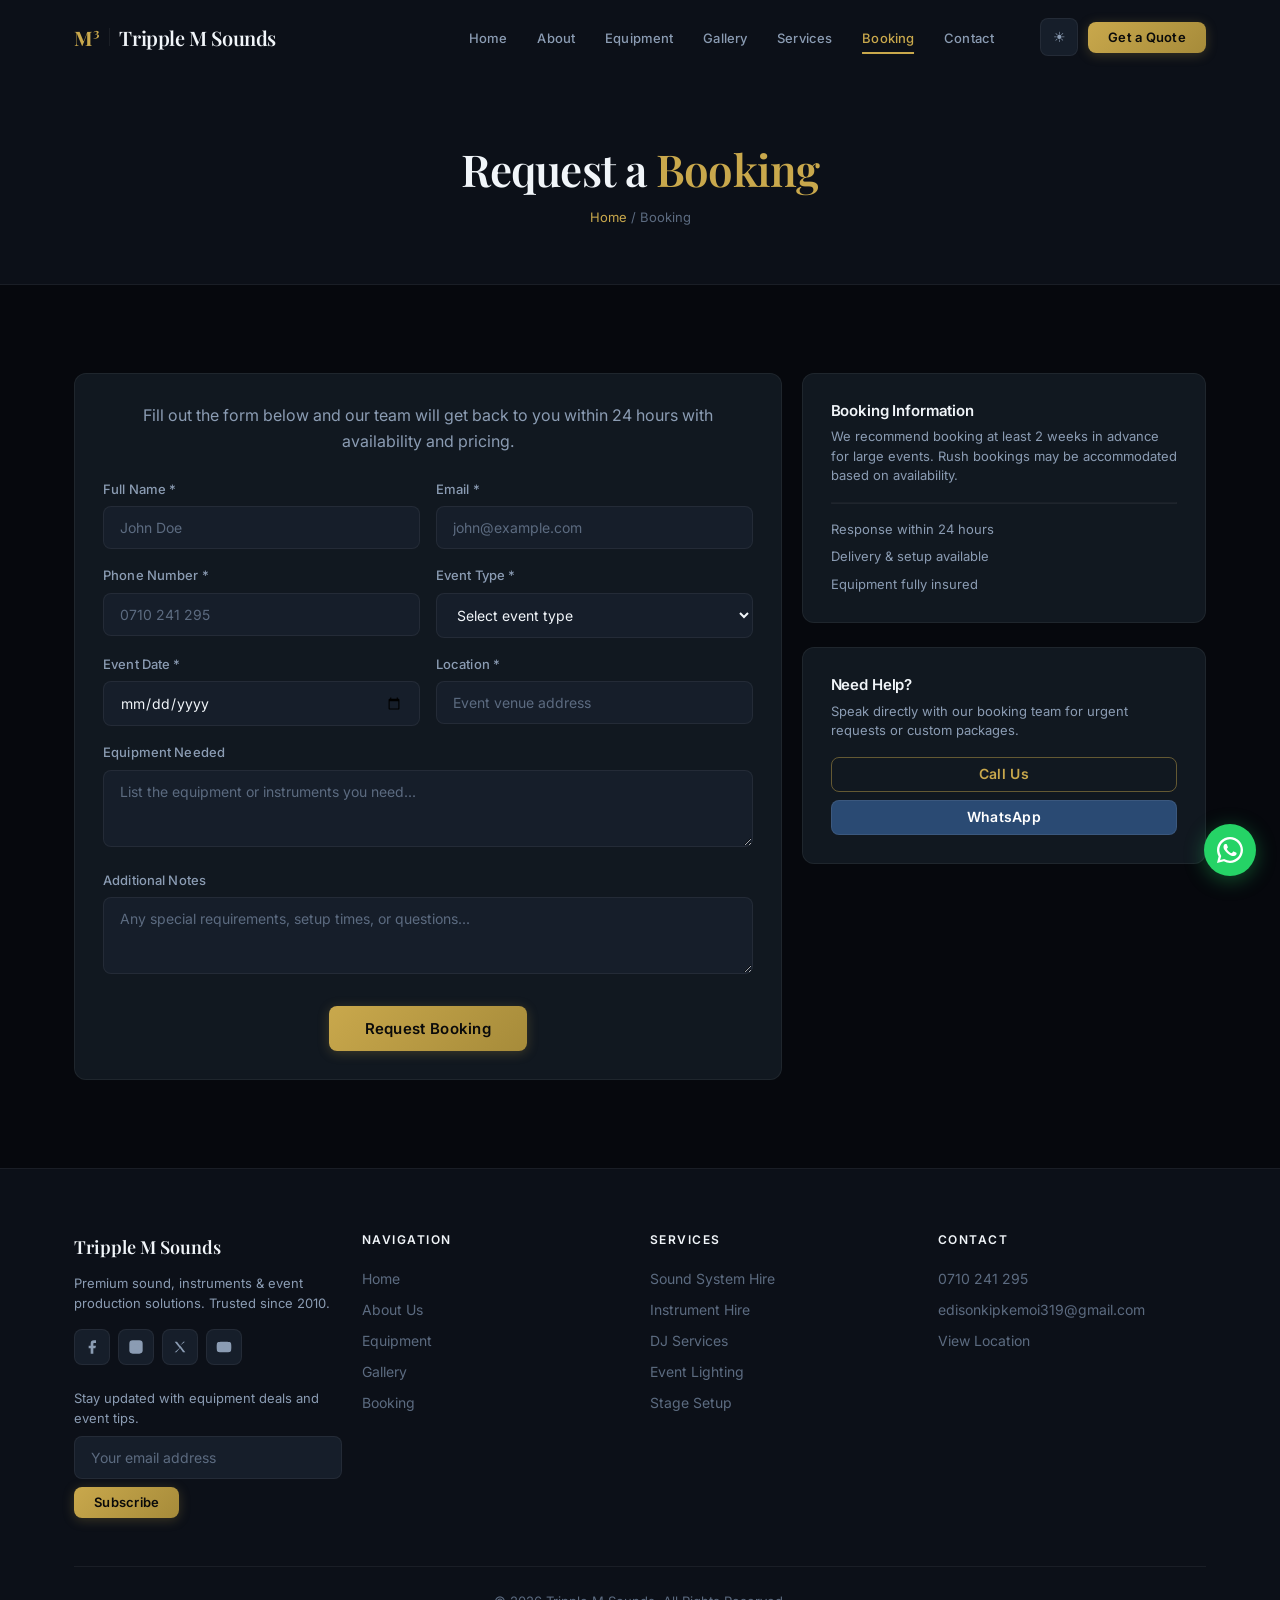
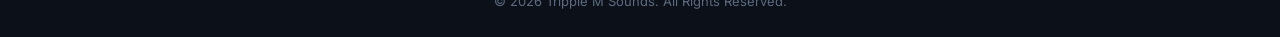
==== booking.html @ 6064a0a1 "g" ====
<!DOCTYPE html>
<html lang="en">
<head>
  <meta charset="UTF-8">
  <meta name="viewport" content="width=device-width, initial-scale=1.0">
  <meta name="description" content="Book sound equipment, musical instruments, and event gear from Tripple M Sounds. Request a booking online today.">
  <title>Book Equipment | Tripple M Sounds</title>
  <link rel="preconnect" href="https://fonts.googleapis.com">
  <link rel="preconnect" href="https://fonts.gstatic.com" crossorigin>
  <link href="https://fonts.googleapis.com/css2?family=Inter:wght@400;500;600;700&family=Playfair+Display:wght@600;700&display=swap" rel="stylesheet">
  <link href="css/style.css" rel="stylesheet">
</head>
<body>

  <div id="site-nav"></div>

  <header class="page-header">
    <div class="container">
      <h1>Request a <span class="gold">Booking</span></h1>
      <p class="breadcrumb-nav"><a href="index.html">Home</a> / Booking</p>
    </div>
  </header>

  <section class="section">
    <div class="container">
      <div class="grid grid-2-1">
        <div class="fade-in">
          <div class="glass-card">
            <p class="text-secondary text-center mb-4">Fill out the form below and our team will get back to you within 24 hours with availability and pricing.</p>
            <form id="booking-form">
              <div class="form-row form-row-2">
                <div><label class="form-label" for="name">Full Name *</label><input type="text" id="name" name="name" class="form-control" placeholder="John Doe" required></div>
                <div><label class="form-label" for="email">Email *</label><input type="email" id="email" name="email" class="form-control" placeholder="john@example.com" required></div>
                <div><label class="form-label" for="phone">Phone Number *</label><input type="tel" id="phone" name="phone" class="form-control" placeholder="0710 241 295" required></div>
                <div><label class="form-label" for="event_type">Event Type *</label><select id="event_type" name="event_type" class="form-select" required><option value="">Select event type</option><option>Wedding</option><option>Concert</option><option>Church Crusade</option><option>Conference</option><option>Corporate Event</option><option>Birthday Party</option><option>Graduation Ceremony</option><option>Private Party</option><option>Other</option></select></div>
                <div><label class="form-label" for="event_date">Event Date *</label><input type="date" id="event_date" name="event_date" class="form-control" required></div>
                <div><label class="form-label" for="location">Location *</label><input type="text" id="location" name="location" class="form-control" placeholder="Event venue address" required></div>
              </div>
              <div class="mt-3"><label class="form-label" for="equipment">Equipment Needed</label><textarea id="equipment" name="equipment" class="form-control" rows="3" placeholder="List the equipment or instruments you need..."></textarea></div>
              <div class="mt-3"><label class="form-label" for="notes">Additional Notes</label><textarea id="notes" name="notes" class="form-control" rows="3" placeholder="Any special requirements, setup times, or questions..."></textarea></div>
              <div class="text-center mt-4"><button type="submit" class="btn-gold btn-lg">Request Booking</button></div>
            </form>
          </div>
        </div>
        <div>
          <div class="glass-card fade-in mb-4">
            <h5 class="mb-3" style="font-family:var(--font-body);font-size:0.9375rem;">Booking Information</h5>
            <p class="text-secondary text-small">We recommend booking at least 2 weeks in advance for large events. Rush bookings may be accommodated based on availability.</p>
            <hr style="border-color:var(--glass-border);margin:1rem 0;">
            <p class="text-small text-secondary mb-2">Response within 24 hours</p>
            <p class="text-small text-secondary mb-2">Delivery &amp; setup available</p>
            <p class="text-small text-secondary mb-0">Equipment fully insured</p>
          </div>
          <div class="glass-card fade-in">
            <h5 class="mb-3" style="font-family:var(--font-body);font-size:0.9375rem;">Need Help?</h5>
            <p class="text-secondary text-small mb-3">Speak directly with our booking team for urgent requests or custom packages.</p>
            <a href="tel:+254710241295" class="btn-outline-gold w-100 text-center mb-2" style="display:block;padding:0.6rem;">Call Us</a>
            <a href="https://wa.me/254710241295" class="btn-blue w-100 text-center" style="display:block;padding:0.6rem;" target="_blank" rel="noopener">WhatsApp</a>
          </div>
        </div>
      </div>
    </div>
  </section>

  <div id="site-footer"></div>
  <div id="site-whatsapp"></div>

  <script>window.TMS_LAYOUT = { scrolled: true };</script>
  <script src="js/icons.js"></script>
  <script src="js/images.js"></script>
  <script src="js/components.js"></script>
  <script src="js/main.js"></script>
  <script>
    const params = new URLSearchParams(window.location.search);
    const equipment = params.get('equipment');
    if (equipment) document.getElementById('equipment').value = equipment;
    const dateInput = document.getElementById('event_date');
    if (dateInput) {
      const tomorrow = new Date();
      tomorrow.setDate(tomorrow.getDate() + 1);
      dateInput.min = tomorrow.toISOString().split('T')[0];
    }
  </script>
</body>
</html>
---- css/style.css ----
/* Tripple M Sounds — Sleek Professional Design System */

:root {
  --gold: #c9a84c;
  --gold-light: #e2c97a;
  --gold-dark: #a68b3a;
  --gold-glow: rgba(201, 168, 76, 0.25);
  --blue: #0f1c2e;
  --blue-mid: #1a2d4a;
  --blue-light: #2a4a73;
  --blue-accent: #3d6a9e;
  --dark-bg: #06080d;
  --dark-surface: #0c1018;
  --dark-card: #111820;
  --dark-elevated: #161e2a;
  --text-primary: #f1f5f9;
  --text-secondary: #8b9cb3;
  --text-muted: #5c6b80;
  --glass-bg: rgba(12, 16, 24, 0.82);
  --glass-border: rgba(255, 255, 255, 0.06);
  --glass-border-hover: rgba(201, 168, 76, 0.35);
  --shadow-sm: 0 2px 8px rgba(0, 0, 0, 0.2);
  --shadow-md: 0 8px 32px rgba(0, 0, 0, 0.35);
  --shadow-lg: 0 20px 60px rgba(0, 0, 0, 0.45);
  --radius-sm: 8px;
  --radius-md: 12px;
  --radius-lg: 16px;
  --radius-full: 9999px;
  --transition: all 0.25s cubic-bezier(0.4, 0, 0.2, 1);
  --font-display: 'Playfair Display', Georgia, serif;
  --font-body: 'Inter', system-ui, sans-serif;
}

[data-theme="light"] {
  --dark-bg: #f8fafc;
  --dark-surface: #ffffff;
  --dark-card: #ffffff;
  --dark-elevated: #f1f5f9;
  --text-primary: #0f172a;
  --text-secondary: #475569;
  --text-muted: #94a3b8;
  --glass-bg: rgba(255, 255, 255, 0.9);
  --glass-border: rgba(15, 23, 42, 0.08);
  --glass-border-hover: rgba(201, 168, 76, 0.5);
  --shadow-sm: 0 2px 8px rgba(15, 23, 42, 0.06);
  --shadow-md: 0 8px 32px rgba(15, 23, 42, 0.08);
  --shadow-lg: 0 20px 60px rgba(15, 23, 42, 0.12);
}

* { margin: 0; padding: 0; box-sizing: border-box; }

html { scroll-behavior: smooth; }

body {
  font-family: var(--font-body);
  background-color: var(--dark-bg);
  color: var(--text-primary);
  line-height: 1.65;
  overflow-x: hidden;
  -webkit-font-smoothing: antialiased;
  -moz-osx-font-smoothing: grayscale;
}

body::before {
  content: '';
  position: fixed;
  inset: 0;
  background-image: radial-gradient(ellipse 80% 50% at 50% -20%, rgba(42, 74, 115, 0.15), transparent);
  pointer-events: none;
  z-index: 0;
}

h1, h2, h3, h4, h5, h6 {
  font-family: var(--font-display);
  font-weight: 600;
  line-height: 1.15;
  letter-spacing: -0.02em;
}

.gold { color: var(--gold); }

::-webkit-scrollbar { width: 6px; }
::-webkit-scrollbar-track { background: var(--dark-bg); }
::-webkit-scrollbar-thumb { background: var(--gold-dark); border-radius: 3px; }

/* ─── Layout ─── */
.container {
  width: 100%;
  max-width: 1180px;
  margin: 0 auto;
  padding: 0 1.5rem;
  position: relative;
  z-index: 1;
}

.grid { display: grid; gap: 1.25rem; }
.grid-2 { grid-template-columns: repeat(2, 1fr); }
.grid-3 { grid-template-columns: repeat(3, 1fr); }
.grid-4 { grid-template-columns: repeat(4, 1fr); }
.grid-2-1 { grid-template-columns: 1.75fr 1fr; }

.flex { display: flex; }
.flex-wrap { flex-wrap: wrap; }
.flex-center { display: flex; align-items: center; justify-content: center; }
.flex-between { display: flex; align-items: center; justify-content: space-between; }
.gap-2 { gap: 0.5rem; }
.gap-3 { gap: 1rem; }

.text-center { text-align: center; }
.text-secondary { color: var(--text-secondary); }
.text-small { font-size: 0.8125rem; line-height: 1.5; }
.text-upper, .section-eyebrow {
  text-transform: uppercase;
  letter-spacing: 0.2em;
  font-size: 0.6875rem;
  font-weight: 600;
  color: var(--gold);
}

.mt-3 { margin-top: 1rem; }
.mt-4 { margin-top: 1.5rem; }
.mt-5 { margin-top: 2.5rem; }
.mb-0 { margin-bottom: 0; }
.mb-2 { margin-bottom: 0.5rem; }
.mb-3 { margin-bottom: 1rem; }
.mb-4 { margin-bottom: 1.5rem; }

.h-100 { height: 100%; }
.w-100 { width: 100%; }
.rounded { border-radius: var(--radius-lg); }
.img-fluid { max-width: 100%; height: auto; display: block; }

.section-alt {
  background: var(--dark-surface);
  border-top: 1px solid var(--glass-border);
  border-bottom: 1px solid var(--glass-border);
}

.section-cta {
  background: linear-gradient(160deg, var(--blue-mid) 0%, var(--dark-bg) 60%);
  border-top: 1px solid var(--glass-border);
  position: relative;
  overflow: hidden;
}

.section-cta::before {
  content: '';
  position: absolute;
  inset: 0;
  background: radial-gradient(ellipse 60% 80% at 50% 100%, var(--gold-glow), transparent 70%);
  opacity: 0.4;
  pointer-events: none;
}

.hide-mobile { display: inline-flex; }

/* ─── Navbar ─── */
.navbar {
  position: fixed;
  top: 0; left: 0; right: 0;
  z-index: 1000;
  padding: 1.125rem 0;
  transition: var(--transition);
  background: transparent;
}

.navbar .container {
  display: flex;
  align-items: center;
  justify-content: space-between;
  gap: 1rem;
  position: relative;
}

.navbar.scrolled {
  background: var(--glass-bg);
  backdrop-filter: blur(24px) saturate(1.2);
  -webkit-backdrop-filter: blur(24px) saturate(1.2);
  border-bottom: 1px solid var(--glass-border);
  padding: 0.75rem 0;
  box-shadow: var(--shadow-sm);
}

.navbar-brand {
  font-family: var(--font-display);
  font-size: 1.25rem;
  font-weight: 600;
  color: var(--text-primary) !important;
  text-decoration: none;
  letter-spacing: -0.02em;
  display: flex;
  align-items: center;
  gap: 0.35rem;
}

.navbar-brand .brand-mark {
  color: var(--gold);
  font-weight: 700;
}

.navbar-brand .brand-divider {
  width: 1px;
  height: 18px;
  background: var(--glass-border);
  margin: 0 0.25rem;
}

.nav-menu { display: flex; align-items: center; gap: 2rem; }

.nav-links {
  display: flex;
  align-items: center;
  list-style: none;
  gap: 0.125rem;
  margin: 0; padding: 0;
}

.nav-link {
  color: var(--text-secondary) !important;
  font-weight: 500;
  font-size: 0.8125rem;
  padding: 0.5rem 0.875rem !important;
  transition: var(--transition);
  position: relative;
  text-decoration: none;
  letter-spacing: 0.01em;
}

.nav-link:hover, .nav-link.active { color: var(--text-primary) !important; }

.nav-link.active {
  color: var(--gold) !important;
}

.nav-link::after {
  content: '';
  position: absolute;
  bottom: 0; left: 50%;
  width: 0; height: 1.5px;
  background: var(--gold);
  transition: var(--transition);
  transform: translateX(-50%);
}

.nav-link:hover::after, .nav-link.active::after { width: calc(100% - 1.75rem); }

.nav-actions { display: flex; align-items: center; gap: 0.625rem; }

.nav-toggle {
  display: none;
  flex-direction: column;
  justify-content: center;
  gap: 5px;
  width: 38px; height: 38px;
  background: var(--dark-elevated);
  border: 1px solid var(--glass-border);
  border-radius: var(--radius-sm);
  cursor: pointer;
  padding: 8px;
}

.nav-toggle span {
  display: block;
  height: 1.5px;
  width: 100%;
  background: var(--text-primary);
  transition: var(--transition);
  border-radius: 1px;
}

.nav-toggle.active span:nth-child(1) { transform: translateY(6.5px) rotate(45deg); }
.nav-toggle.active span:nth-child(2) { opacity: 0; }
.nav-toggle.active span:nth-child(3) { transform: translateY(-6.5px) rotate(-45deg); }

.theme-toggle {
  background: var(--dark-elevated);
  border: 1px solid var(--glass-border);
  color: var(--text-secondary);
  width: 38px; height: 38px;
  border-radius: var(--radius-sm);
  display: flex;
  align-items: center;
  justify-content: center;
  cursor: pointer;
  transition: var(--transition);
  font-size: 0.9rem;
}

.theme-toggle:hover {
  border-color: var(--glass-border-hover);
  color: var(--gold);
}

/* ─── Buttons ─── */
.btn-gold, .btn-outline-gold, .btn-blue {
  font-family: var(--font-body);
  font-weight: 600;
  font-size: 0.875rem;
  letter-spacing: 0.02em;
  padding: 0.75rem 1.75rem;
  border-radius: var(--radius-sm);
  transition: var(--transition);
  text-decoration: none;
  display: inline-flex;
  align-items: center;
  justify-content: center;
  gap: 0.5rem;
  cursor: pointer;
  border: none;
  line-height: 1;
}

.btn-gold {
  background: linear-gradient(135deg, var(--gold) 0%, var(--gold-dark) 100%);
  color: #0a0a0a;
  box-shadow: 0 2px 12px var(--gold-glow);
}

.btn-gold:hover {
  transform: translateY(-1px);
  box-shadow: 0 6px 24px var(--gold-glow);
  color: #0a0a0a;
}

.btn-outline-gold {
  background: transparent;
  color: var(--gold);
  border: 1px solid rgba(201, 168, 76, 0.45);
}

.btn-outline-gold:hover {
  background: rgba(201, 168, 76, 0.08);
  border-color: var(--gold);
  color: var(--gold-light);
  transform: translateY(-1px);
}

.btn-blue {
  background: var(--blue-light);
  color: white;
  border: 1px solid rgba(255, 255, 255, 0.08);
}

.btn-blue:hover {
  background: var(--blue-accent);
  transform: translateY(-1px);
  color: white;
}

.btn-sm { padding: 0.5625rem 1.25rem; font-size: 0.8125rem; }
.btn-lg { padding: 0.9375rem 2.25rem; font-size: 0.9375rem; }

/* ─── Hero ─── */
.hero {
  min-height: 100vh;
  display: flex;
  align-items: center;
  position: relative;
  overflow: hidden;
}

.hero-bg {
  position: absolute;
  inset: 0;
  background: center/cover no-repeat;
  z-index: 0;
  transform: scale(1.02);
}

.hero-overlay {
  position: absolute;
  inset: 0;
  background:
    linear-gradient(105deg, rgba(6, 8, 13, 0.94) 0%, rgba(6, 8, 13, 0.72) 45%, rgba(15, 28, 46, 0.55) 100%),
    linear-gradient(to top, var(--dark-bg) 0%, transparent 30%);
  z-index: 1;
}

[data-theme="light"] .hero-overlay {
  background:
    linear-gradient(105deg, rgba(248, 250, 252, 0.94) 0%, rgba(248, 250, 252, 0.8) 50%, rgba(15, 28, 46, 0.4) 100%),
    linear-gradient(to top, var(--dark-bg) 0%, transparent 30%);
}

.hero-content {
  position: relative;
  z-index: 2;
  padding: 7rem 0 5rem;
  max-width: 720px;
}

.hero-badge {
  display: inline-flex;
  align-items: center;
  gap: 0.5rem;
  padding: 0.375rem 0.875rem;
  background: rgba(201, 168, 76, 0.1);
  border: 1px solid rgba(201, 168, 76, 0.25);
  border-radius: var(--radius-full);
  font-size: 0.6875rem;
  font-weight: 600;
  letter-spacing: 0.15em;
  text-transform: uppercase;
  color: var(--gold);
  margin-bottom: 1.75rem;
  animation: fadeInUp 0.7s ease forwards;
}

.hero-badge::before {
  content: '';
  width: 6px; height: 6px;
  background: var(--gold);
  border-radius: 50%;
  box-shadow: 0 0 8px var(--gold);
}

.hero h1 {
  font-size: clamp(2.25rem, 4.5vw, 3.5rem);
  margin-bottom: 1.25rem;
  font-weight: 600;
  animation: fadeInUp 0.7s ease 0.1s forwards;
  opacity: 0;
}

.hero h1 .highlight {
  color: var(--gold);
  font-style: italic;
}

.hero .subheading {
  font-size: clamp(0.9375rem, 1.5vw, 1.0625rem);
  color: var(--text-secondary);
  max-width: 540px;
  margin-bottom: 2.25rem;
  line-height: 1.7;
  animation: fadeInUp 0.7s ease 0.2s forwards;
  opacity: 0;
}

.hero-buttons {
  animation: fadeInUp 0.7s ease 0.3s forwards;
  opacity: 0;
}

.hero-scroll {
  position: absolute;
  bottom: 2rem;
  left: 50%;
  transform: translateX(-50%);
  z-index: 2;
  display: flex;
  flex-direction: column;
  align-items: center;
  gap: 0.5rem;
  color: var(--text-muted);
  font-size: 0.6875rem;
  letter-spacing: 0.15em;
  text-transform: uppercase;
  animation: fadeIn 1s ease 1s forwards;
  opacity: 0;
}

.hero-scroll-line {
  width: 1px;
  height: 40px;
  background: linear-gradient(to bottom, var(--gold), transparent);
  animation: scrollPulse 2s ease infinite;
}

/* ─── Sections ─── */
.section { padding: 5.5rem 0; position: relative; z-index: 1; }

.section-header {
  text-align: center;
  margin-bottom: 3rem;
}

.section-title {
  font-size: clamp(1.75rem, 3vw, 2.375rem);
  margin-bottom: 0.75rem;
  font-weight: 600;
}

.section-subtitle {
  text-align: center;
  color: var(--text-secondary);
  max-width: 520px;
  margin: 0 auto;
  font-size: 0.9375rem;
  line-height: 1.7;
}

.section-divider {
  width: 48px;
  height: 2px;
  background: linear-gradient(90deg, transparent, var(--gold), transparent);
  margin: 1rem auto 0;
}

/* ─── Cards ─── */
.glass-card {
  background: var(--dark-card);
  border: 1px solid var(--glass-border);
  border-radius: var(--radius-md);
  padding: 1.75rem;
  transition: var(--transition);
  position: relative;
  overflow: hidden;
}

.glass-card::before {
  content: '';
  position: absolute;
  top: 0; left: 0; right: 0;
  height: 1px;
  background: linear-gradient(90deg, transparent, rgba(201, 168, 76, 0.3), transparent);
  opacity: 0;
  transition: var(--transition);
}

.glass-card:hover {
  transform: translateY(-3px);
  border-color: var(--glass-border-hover);
  box-shadow: var(--shadow-md);
}

.glass-card:hover::before { opacity: 1; }

.glass-card h4, .glass-card h5 {
  font-family: var(--font-body);
  font-weight: 600;
  font-size: 1rem;
  margin-bottom: 0.5rem;
  letter-spacing: -0.01em;
}

/* Feature icons */
.feature-icon {
  width: 44px; height: 44px;
  background: rgba(201, 168, 76, 0.08);
  border: 1px solid rgba(201, 168, 76, 0.2);
  border-radius: var(--radius-sm);
  display: flex;
  align-items: center;
  justify-content: center;
  margin-bottom: 1.25rem;
  color: var(--gold);
}

.feature-icon svg {
  width: 20px; height: 20px;
  stroke: currentColor;
  fill: none;
  stroke-width: 1.75;
  stroke-linecap: round;
  stroke-linejoin: round;
}

/* Stats */
.stat-card {
  text-align: center;
  padding: 1.75rem 1rem;
  background: transparent !important;
  border: 1px solid var(--glass-border) !important;
}

.stat-card::before { display: none; }

.stat-number {
  font-family: var(--font-display);
  font-size: 2.5rem;
  font-weight: 600;
  color: var(--gold);
  line-height: 1;
  letter-spacing: -0.03em;
}

.stat-label {
  color: var(--text-muted);
  font-size: 0.8125rem;
  margin-top: 0.5rem;
  font-weight: 500;
  letter-spacing: 0.02em;
}

/* Service cards */
.service-card { text-align: left; padding: 1.75rem; }

.service-card .service-icon {
  width: 44px; height: 44px;
  background: rgba(42, 74, 115, 0.3);
  border: 1px solid rgba(61, 106, 158, 0.3);
  border-radius: var(--radius-sm);
  display: flex;
  align-items: center;
  justify-content: center;
  margin: 0 0 1.25rem;
  transition: var(--transition);
  color: var(--blue-accent);
}

.service-card .service-icon svg {
  width: 20px; height: 20px;
  stroke: currentColor;
  fill: none;
  stroke-width: 1.75;
}

.service-card:hover .service-icon {
  background: rgba(201, 168, 76, 0.1);
  border-color: rgba(201, 168, 76, 0.3);
  color: var(--gold);
}

.service-card h4,
.service-card h5 {
  font-family: var(--font-body);
  font-weight: 600;
  font-size: 0.9375rem;
  margin-bottom: 0.375rem;
}

/* Equipment */
.equipment-card {
  background: var(--dark-card);
  border: 1px solid var(--glass-border);
  border-radius: var(--radius-md);
  overflow: hidden;
  transition: var(--transition);
  height: 100%;
  display: flex;
  flex-direction: column;
}

.equipment-card:hover {
  transform: translateY(-3px);
  border-color: var(--glass-border-hover);
  box-shadow: var(--shadow-md);
}

.equipment-card .img-wrap { overflow: hidden; position: relative; }

.equipment-card .img-wrap::after {
  content: '';
  position: absolute;
  inset: 0;
  background: linear-gradient(to top, rgba(6, 8, 13, 0.4), transparent 50%);
  pointer-events: none;
}

.equipment-card img {
  width: 100%;
  height: 210px;
  object-fit: cover;
  transition: transform 0.5s cubic-bezier(0.4, 0, 0.2, 1);
}

.equipment-card:hover img { transform: scale(1.04); }

.equipment-card-body {
  padding: 1.25rem 1.375rem 1.375rem;
  flex: 1;
  display: flex;
  flex-direction: column;
}

.equipment-price {
  font-size: 1.0625rem;
  font-weight: 700;
  color: var(--gold);
  letter-spacing: -0.01em;
}

.badge-available, .badge-unavailable {
  padding: 0.2rem 0.625rem;
  border-radius: var(--radius-full);
  font-size: 0.6875rem;
  font-weight: 600;
  letter-spacing: 0.04em;
  text-transform: uppercase;
}

.badge-available {
  background: rgba(34, 197, 94, 0.12);
  color: #4ade80;
  border: 1px solid rgba(34, 197, 94, 0.2);
}

.badge-unavailable {
  background: rgba(239, 68, 68, 0.1);
  color: #f87171;
  border: 1px solid rgba(239, 68, 68, 0.2);
}

.equipment-header {
  display: flex;
  justify-content: space-between;
  align-items: flex-start;
  gap: 0.75rem;
  margin-bottom: 0.5rem;
}

.equipment-header h5 {
  margin: 0;
  font-family: var(--font-body);
  font-weight: 600;
  font-size: 0.9375rem;
}

/* Gallery */
.gallery-item {
  position: relative;
  border-radius: var(--radius-md);
  overflow: hidden;
  cursor: pointer;
  aspect-ratio: 4/3;
  border: 1px solid var(--glass-border);
}

.gallery-item img {
  width: 100%; height: 100%;
  object-fit: cover;
  transition: transform 0.6s cubic-bezier(0.4, 0, 0.2, 1);
}

.gallery-item .overlay {
  position: absolute;
  inset: 0;
  background: linear-gradient(to top, rgba(6, 8, 13, 0.92) 0%, transparent 55%);
  display: flex;
  flex-direction: column;
  justify-content: flex-end;
  padding: 1.25rem;
  opacity: 0;
  transition: var(--transition);
}

.gallery-item:hover img { transform: scale(1.06); }
.gallery-item:hover .overlay { opacity: 1; }
.gallery-item:hover { border-color: var(--glass-border-hover); }

.gallery-item .overlay h5 {
  color: var(--text-primary);
  font-family: var(--font-body);
  font-weight: 600;
  font-size: 0.9375rem;
  margin-bottom: 0.2rem;
}

/* Testimonials */
.testimonial-card {
  background: var(--dark-card);
  border: 1px solid var(--glass-border);
  border-radius: var(--radius-md);
  padding: 1.75rem;
  height: 100%;
  position: relative;
  transition: var(--transition);
}

.testimonial-card:hover {
  border-color: var(--glass-border-hover);
  box-shadow: var(--shadow-sm);
}

.testimonial-card::before {
  content: '\201C';
  font-family: var(--font-display);
  font-size: 3.5rem;
  color: var(--gold);
  opacity: 0.15;
  position: absolute;
  top: 0.5rem; left: 1.25rem;
  line-height: 1;
}

.stars {
  color: var(--gold);
  font-size: 0.75rem;
  letter-spacing: 3px;
  margin-bottom: 0.875rem;
}

.testimonial-card p {
  font-size: 0.9375rem;
  line-height: 1.7;
  color: var(--text-secondary);
}

/* Forms */
.form-control, .form-select {
  width: 100%;
  background: var(--dark-elevated);
  border: 1px solid var(--glass-border);
  color: var(--text-primary);
  border-radius: var(--radius-sm);
  padding: 0.75rem 1rem;
  font-family: var(--font-body);
  font-size: 0.875rem;
  transition: var(--transition);
}

.form-control:focus, .form-select:focus {
  outline: none;
  border-color: rgba(201, 168, 76, 0.5);
  box-shadow: 0 0 0 3px rgba(201, 168, 76, 0.08);
}

.form-control::placeholder { color: var(--text-muted); }

.form-label {
  display: block;
  color: var(--text-secondary);
  font-weight: 500;
  font-size: 0.8125rem;
  margin-bottom: 0.375rem;
  letter-spacing: 0.01em;
}

.form-row { display: grid; gap: 1rem; }
.form-row-2 { grid-template-columns: repeat(2, 1fr); }

.newsletter-form { display: flex; gap: 0.5rem; flex-wrap: wrap; }
.newsletter-form .form-control { flex: 1; min-width: 200px; }

/* Team */
.team-card { text-align: center; }

.team-card img {
  width: 120px; height: 120px;
  border-radius: 50%;
  object-fit: cover;
  border: 2px solid var(--glass-border);
  margin-bottom: 1rem;
  transition: var(--transition);
}

.team-card:hover img {
  border-color: var(--gold);
  box-shadow: 0 0 0 4px rgba(201, 168, 76, 0.1);
}

/* Why choose */
.why-item {
  display: flex;
  gap: 1rem;
  margin-bottom: 1.25rem;
  padding: 1rem;
  border-radius: var(--radius-sm);
  transition: var(--transition);
}

.why-item:hover { background: rgba(255, 255, 255, 0.02); }

.why-item .check {
  width: 24px; height: 24px;
  background: rgba(201, 168, 76, 0.12);
  border: 1px solid rgba(201, 168, 76, 0.3);
  border-radius: var(--radius-sm);
  display: flex;
  align-items: center;
  justify-content: center;
  color: var(--gold);
  flex-shrink: 0;
  font-size: 0.7rem;
}

.why-item h5 {
  font-family: var(--font-body);
  font-weight: 600;
  font-size: 0.9375rem;
  margin-bottom: 0.25rem;
}

/* Footer */
.footer {
  background: var(--dark-surface);
  border-top: 1px solid var(--glass-border);
  padding: 4rem 0 0;
  position: relative;
  z-index: 1;
}

.footer-brand {
  font-family: var(--font-display);
  font-size: 1.125rem;
  font-weight: 600;
  color: var(--text-primary);
  margin-bottom: 0.75rem;
}

.footer h5 {
  color: var(--text-primary);
  margin-bottom: 1rem;
  font-family: var(--font-body);
  font-size: 0.75rem;
  font-weight: 600;
  letter-spacing: 0.12em;
  text-transform: uppercase;
}

.footer a {
  color: var(--text-muted);
  text-decoration: none;
  transition: var(--transition);
  display: block;
  padding: 0.25rem 0;
  font-size: 0.875rem;
}

.footer a:hover { color: var(--gold); }

.footer-bottom {
  border-top: 1px solid var(--glass-border);
  margin-top: 3rem;
  padding: 1.5rem 0;
  text-align: center;
  color: var(--text-muted);
  font-size: 0.8125rem;
}

.social-links { display: flex; gap: 0.5rem; flex-wrap: wrap; }

.social-links a {
  display: inline-flex;
  width: 36px; height: 36px;
  align-items: center;
  justify-content: center;
  background: var(--dark-elevated);
  border: 1px solid var(--glass-border);
  border-radius: var(--radius-sm);
  color: var(--text-secondary);
  padding: 0;
  transition: var(--transition);
}

.social-links a:hover {
  border-color: var(--glass-border-hover);
  color: var(--gold);
  background: rgba(201, 168, 76, 0.06);
}

.social-links svg {
  width: 16px; height: 16px;
  fill: currentColor;
}

/* WhatsApp */
.whatsapp-float {
  position: fixed;
  bottom: 1.5rem; right: 1.5rem;
  z-index: 999;
  width: 52px; height: 52px;
  background: #25d366;
  border-radius: 50%;
  display: flex;
  align-items: center;
  justify-content: center;
  box-shadow: 0 4px 20px rgba(37, 211, 102, 0.35);
  transition: var(--transition);
  text-decoration: none;
}

.whatsapp-float svg { width: 26px; height: 26px; fill: white; }
.whatsapp-float:hover { transform: scale(1.06); box-shadow: 0 6px 28px rgba(37, 211, 102, 0.45); }

/* Page header */
.page-header {
  padding: 9rem 0 3.5rem;
  background: var(--dark-surface);
  text-align: center;
  position: relative;
  overflow: hidden;
  border-bottom: 1px solid var(--glass-border);
}

.page-header::before {
  content: '';
  position: absolute;
  inset: 0;
  background: var(--page-header-bg, none) center/cover;
  opacity: 0.12;
}

.page-header::after {
  content: '';
  position: absolute;
  inset: 0;
  background: linear-gradient(to bottom, transparent, var(--dark-surface));
}

.page-header .container { position: relative; z-index: 1; }

.page-header h1 {
  font-size: clamp(1.875rem, 3.5vw, 2.75rem);
  margin-bottom: 0.75rem;
  font-weight: 600;
}

.breadcrumb-nav {
  color: var(--text-muted);
  font-size: 0.8125rem;
}

.breadcrumb-nav a {
  color: var(--gold);
  text-decoration: none;
  transition: var(--transition);
}

.breadcrumb-nav a:hover { color: var(--gold-light); }

/* Search & tabs */
.search-box {
  position: relative;
  max-width: 480px;
  margin: 0 auto 2.5rem;
}

.search-box input {
  width: 100%;
  padding: 0.875rem 1rem 0.875rem 2.75rem;
  background: var(--dark-card);
  border: 1px solid var(--glass-border);
  border-radius: var(--radius-sm);
  color: var(--text-primary);
  font-size: 0.875rem;
  transition: var(--transition);
}

.search-box input:focus {
  outline: none;
  border-color: rgba(201, 168, 76, 0.4);
}

.search-box .search-icon {
  position: absolute;
  left: 1rem; top: 50%;
  transform: translateY(-50%);
  color: var(--text-muted);
  pointer-events: none;
}

.search-box .search-icon svg {
  width: 16px; height: 16px;
  stroke: currentColor;
  fill: none;
  stroke-width: 2;
}

.category-tabs {
  display: flex;
  flex-wrap: wrap;
  gap: 0.5rem;
  justify-content: center;
  margin-bottom: 2.5rem;
}

.category-tab {
  padding: 0.5rem 1.125rem;
  background: var(--dark-card);
  border: 1px solid var(--glass-border);
  border-radius: var(--radius-sm);
  color: var(--text-secondary);
  cursor: pointer;
  transition: var(--transition);
  font-size: 0.8125rem;
  font-weight: 500;
  font-family: var(--font-body);
}

.category-tab:hover {
  border-color: var(--glass-border-hover);
  color: var(--text-primary);
}

.category-tab.active {
  background: rgba(201, 168, 76, 0.1);
  color: var(--gold);
  border-color: rgba(201, 168, 76, 0.35);
}

/* Contact */
.contact-info-card {
  display: flex;
  align-items: flex-start;
  gap: 1rem;
  margin-bottom: 1.25rem;
  padding: 1rem;
  border-radius: var(--radius-sm);
  border: 1px solid transparent;
  transition: var(--transition);
}

.contact-info-card:hover {
  background: var(--dark-card);
  border-color: var(--glass-border);
}

.contact-info-card .icon {
  width: 42px; height: 42px;
  background: rgba(201, 168, 76, 0.08);
  border: 1px solid rgba(201, 168, 76, 0.2);
  border-radius: var(--radius-sm);
  display: flex;
  align-items: center;
  justify-content: center;
  color: var(--gold);
  flex-shrink: 0;
  font-size: 1rem;
}

.contact-info-card h6 {
  font-family: var(--font-body);
  font-weight: 600;
  font-size: 0.875rem;
  margin-bottom: 0.25rem;
}

.map-container {
  border-radius: var(--radius-md);
  overflow: hidden;
  border: 1px solid var(--glass-border);
  height: 380px;
}

.map-container iframe { width: 100%; height: 100%; border: 0; }

/* Lightbox */
.lightbox {
  position: fixed;
  inset: 0;
  background: rgba(6, 8, 13, 0.96);
  backdrop-filter: blur(8px);
  z-index: 9999;
  display: none;
  align-items: center;
  justify-content: center;
  padding: 2rem;
}

.lightbox.active { display: flex; }

.lightbox img {
  max-width: 90%;
  max-height: 85vh;
  border-radius: var(--radius-md);
  object-fit: contain;
  box-shadow: var(--shadow-lg);
}

.lightbox-close {
  position: absolute;
  top: 1.5rem; right: 1.5rem;
  color: var(--text-secondary);
  font-size: 1.75rem;
  cursor: pointer;
  background: var(--dark-elevated);
  border: 1px solid var(--glass-border);
  width: 44px; height: 44px;
  border-radius: var(--radius-sm);
  display: flex;
  align-items: center;
  justify-content: center;
  transition: var(--transition);
  line-height: 1;
}

.lightbox-close:hover { color: var(--gold); border-color: var(--glass-border-hover); }

/* Alerts */
.alert-success-custom {
  background: rgba(34, 197, 94, 0.08);
  border: 1px solid rgba(34, 197, 94, 0.25);
  color: #4ade80;
  border-radius: var(--radius-sm);
  padding: 0.875rem 1.25rem;
  font-size: 0.875rem;
}

.alert-error-custom {
  background: rgba(239, 68, 68, 0.08);
  border: 1px solid rgba(239, 68, 68, 0.25);
  color: #f87171;
  border-radius: var(--radius-sm);
  padding: 0.875rem 1.25rem;
  font-size: 0.875rem;
}

/* Animations */
@keyframes fadeInUp {
  from { opacity: 0; transform: translateY(20px); }
  to { opacity: 1; transform: translateY(0); }
}

@keyframes fadeIn {
  from { opacity: 0; }
  to { opacity: 1; }
}

@keyframes scrollPulse {
  0%, 100% { opacity: 0.4; transform: scaleY(1); }
  50% { opacity: 1; transform: scaleY(1.1); }
}

.fade-in {
  opacity: 0;
  transform: translateY(16px);
  transition: opacity 0.5s ease, transform 0.5s ease;
}

.fade-in.visible { opacity: 1; transform: translateY(0); }

/* Responsive */
@media (max-width: 992px) {
  .grid-3, .grid-4 { grid-template-columns: repeat(2, 1fr); }
  .grid-2-1 { grid-template-columns: 1fr; }
  .nav-toggle { display: flex; }
  .nav-menu {
    display: none;
    position: absolute;
    top: calc(100% + 0.5rem);
    left: 0; right: 0;
    flex-direction: column;
    background: var(--glass-bg);
    backdrop-filter: blur(24px);
    border: 1px solid var(--glass-border);
    border-radius: var(--radius-md);
    padding: 1rem;
    gap: 1rem;
    box-shadow: var(--shadow-md);
  }
  .nav-menu.open { display: flex; }
  .nav-links { flex-direction: column; width: 100%; }
  .nav-link { display: block; text-align: center; }
  .hide-mobile { display: none; }
  .hero-scroll { display: none; }
}

@media (max-width: 576px) {
  .grid-2, .grid-3, .grid-4 { grid-template-columns: 1fr; }
  .form-row-2 { grid-template-columns: 1fr; }
  .newsletter-form { flex-direction: column; }
  .section { padding: 4rem 0; }
  .hero h1 { font-size: 2rem; }
  .stat-number { font-size: 2rem; }
}
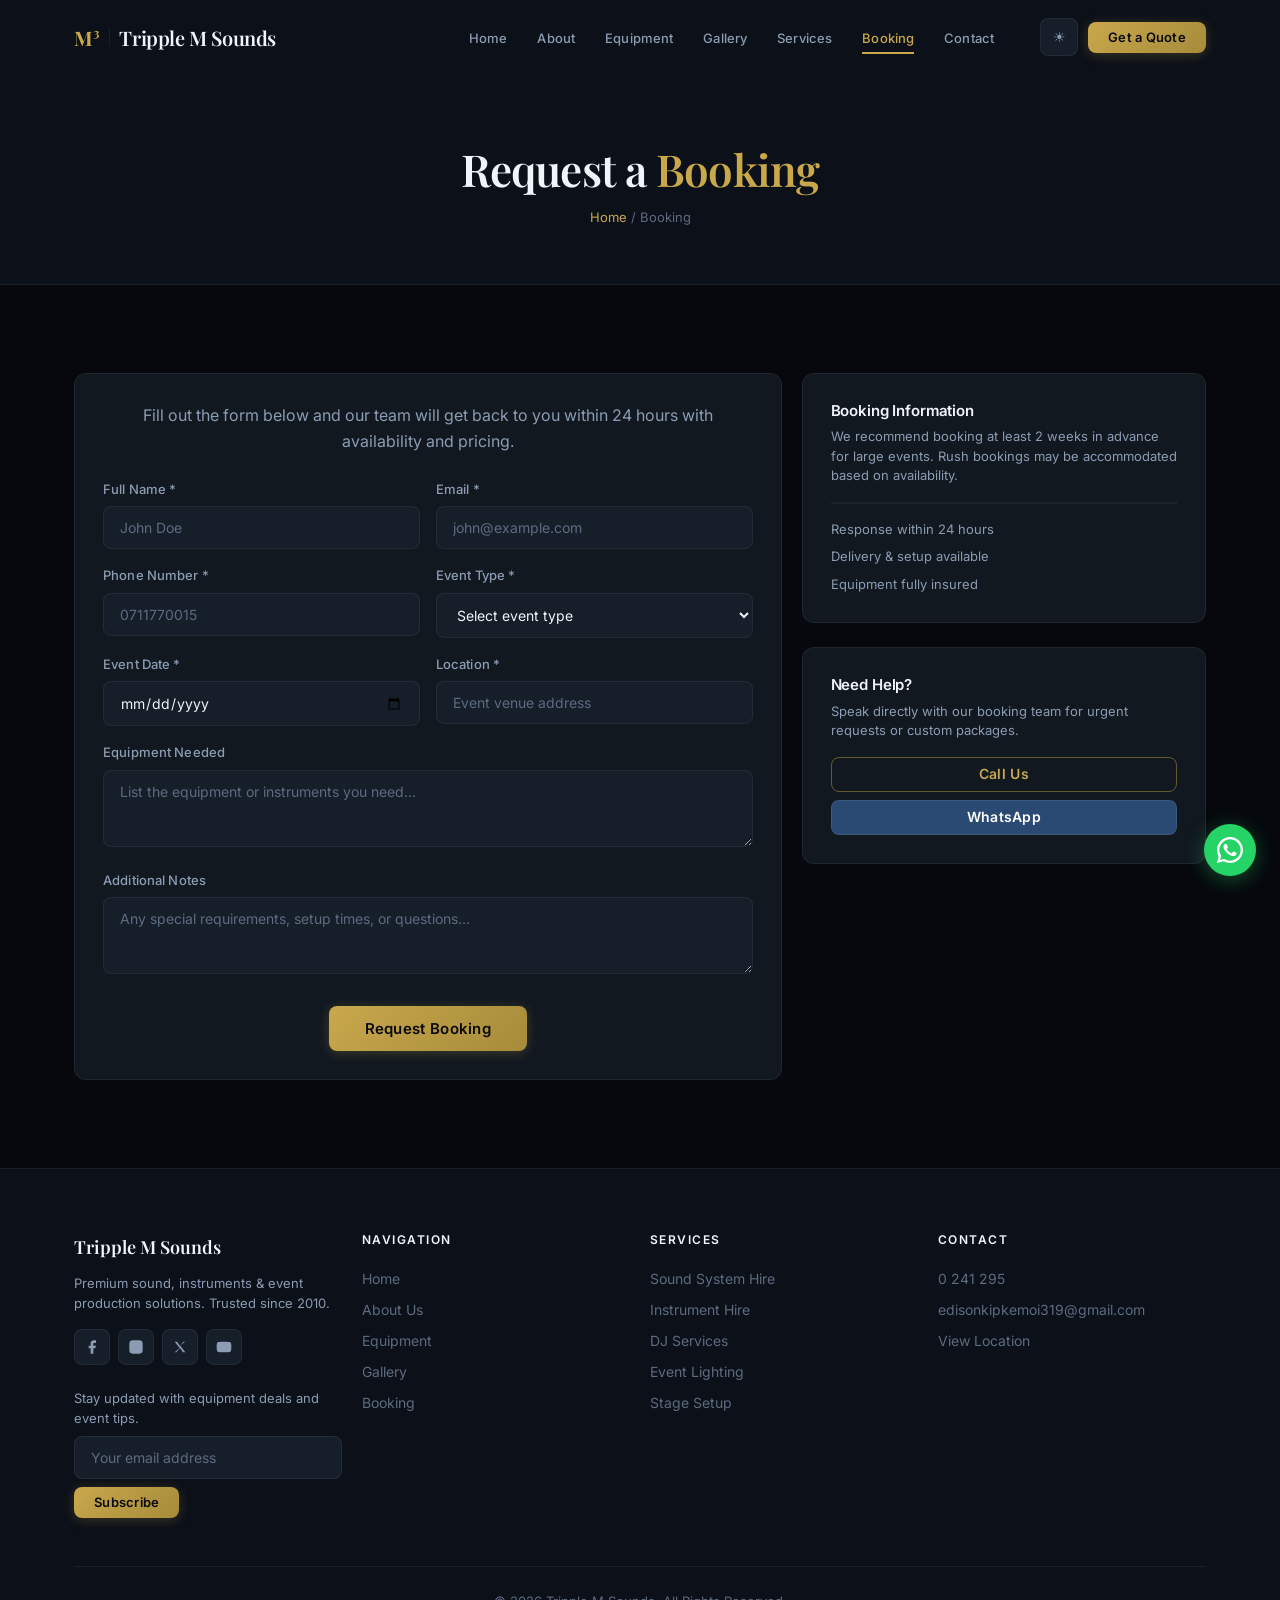
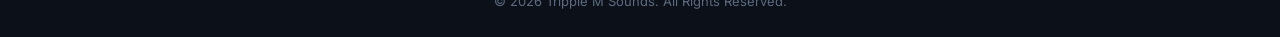
==== commit eec455fb: "g" ====
--- a/booking.html
+++ b/booking.html
@@ -31,7 +31,7 @@
               <div class="form-row form-row-2">
                 <div><label class="form-label" for="name">Full Name *</label><input type="text" id="name" name="name" class="form-control" placeholder="John Doe" required></div>
                 <div><label class="form-label" for="email">Email *</label><input type="email" id="email" name="email" class="form-control" placeholder="john@example.com" required></div>
-                <div><label class="form-label" for="phone">Phone Number *</label><input type="tel" id="phone" name="phone" class="form-control" placeholder="0710 241 295" required></div>
+                <div><label class="form-label" for="phone">Phone Number *</label><input type="tel" id="phone" name="phone" class="form-control" placeholder="0711770015" required></div>
                 <div><label class="form-label" for="event_type">Event Type *</label><select id="event_type" name="event_type" class="form-select" required><option value="">Select event type</option><option>Wedding</option><option>Concert</option><option>Church Crusade</option><option>Conference</option><option>Corporate Event</option><option>Birthday Party</option><option>Graduation Ceremony</option><option>Private Party</option><option>Other</option></select></div>
                 <div><label class="form-label" for="event_date">Event Date *</label><input type="date" id="event_date" name="event_date" class="form-control" required></div>
                 <div><label class="form-label" for="location">Location *</label><input type="text" id="location" name="location" class="form-control" placeholder="Event venue address" required></div>
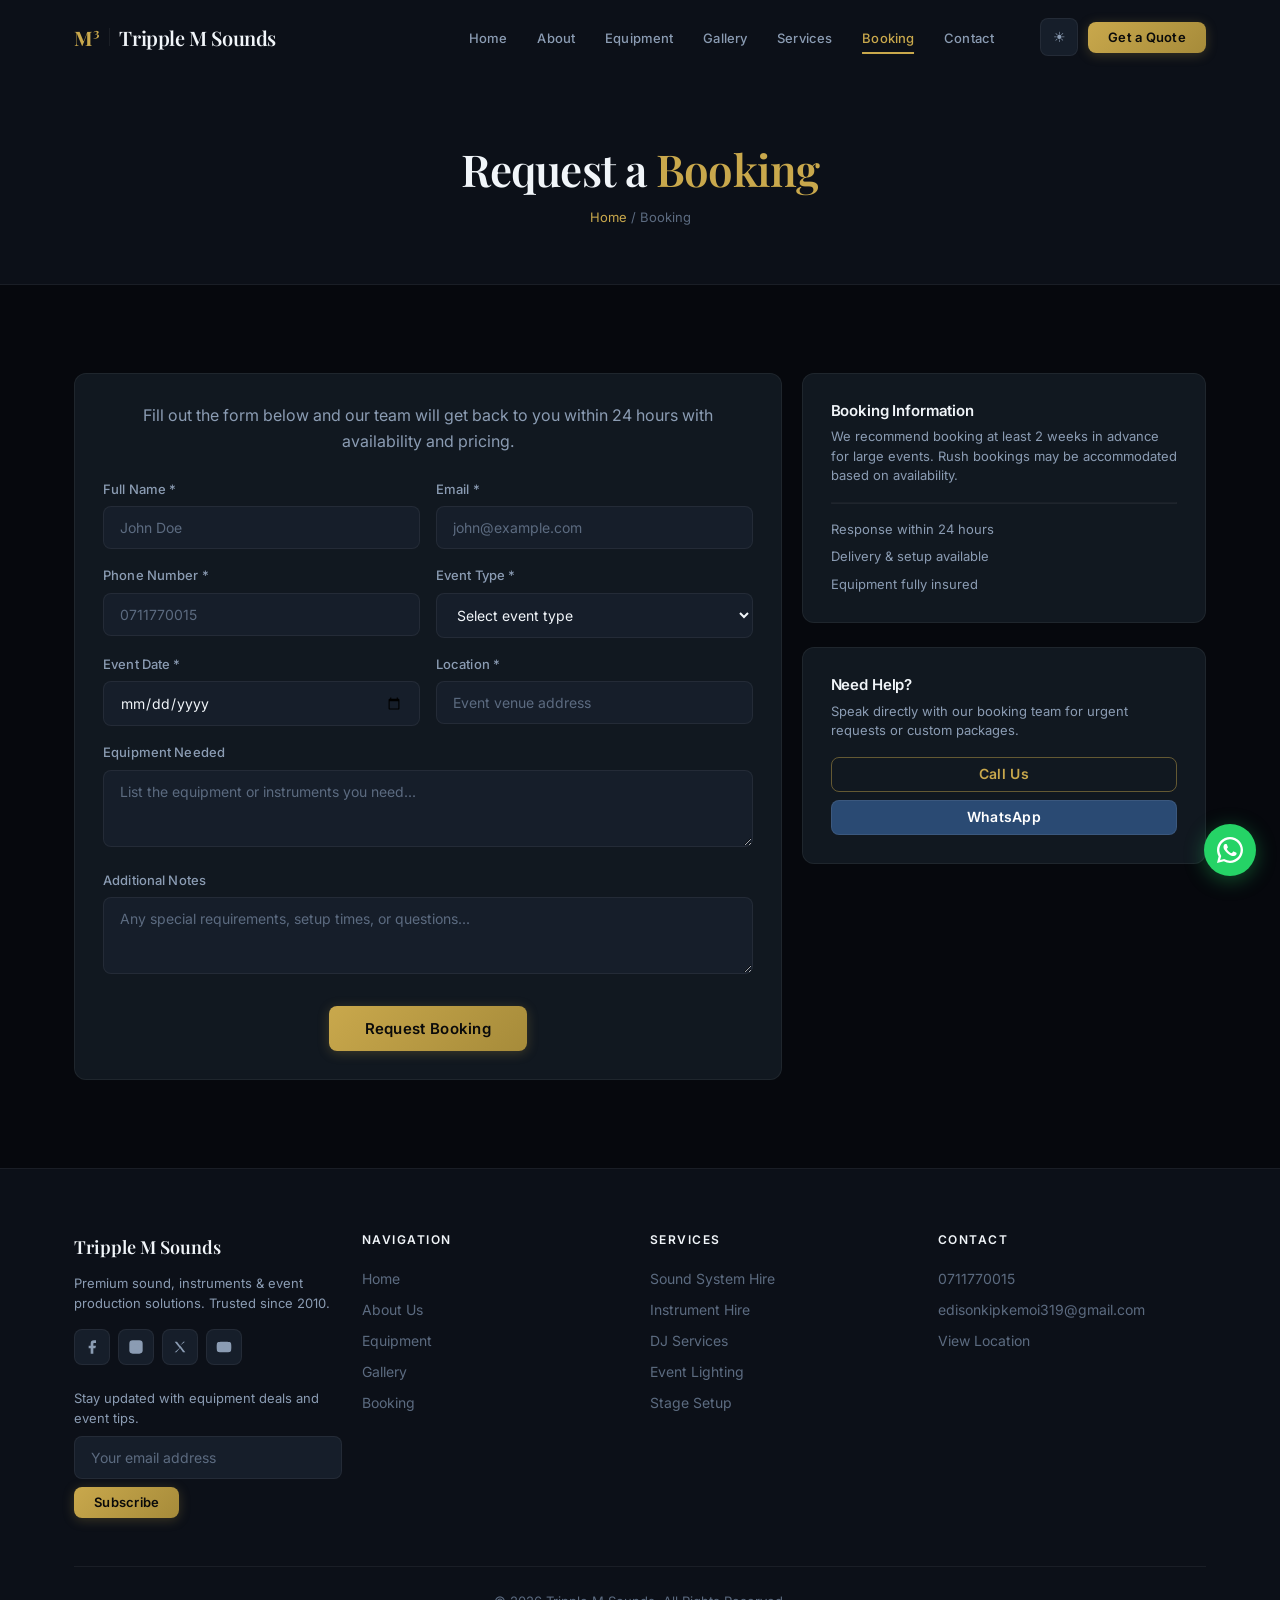
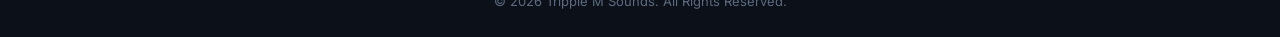
==== commit 0f871653: "g" ====
--- a/booking.html
+++ b/booking.html
@@ -54,8 +54,8 @@
           <div class="glass-card fade-in">
             <h5 class="mb-3" style="font-family:var(--font-body);font-size:0.9375rem;">Need Help?</h5>
             <p class="text-secondary text-small mb-3">Speak directly with our booking team for urgent requests or custom packages.</p>
-            <a href="tel:+254710241295" class="btn-outline-gold w-100 text-center mb-2" style="display:block;padding:0.6rem;">Call Us</a>
-            <a href="https://wa.me/254710241295" class="btn-blue w-100 text-center" style="display:block;padding:0.6rem;" target="_blank" rel="noopener">WhatsApp</a>
+            <a href="tel:+27711770015" class="btn-outline-gold w-100 text-center mb-2" style="display:block;padding:0.6rem;">Call Us</a>
+            <a href="https://wa.me/27711770015" class="btn-blue w-100 text-center" style="display:block;padding:0.6rem;" target="_blank" rel="noopener">WhatsApp</a>
           </div>
         </div>
       </div>
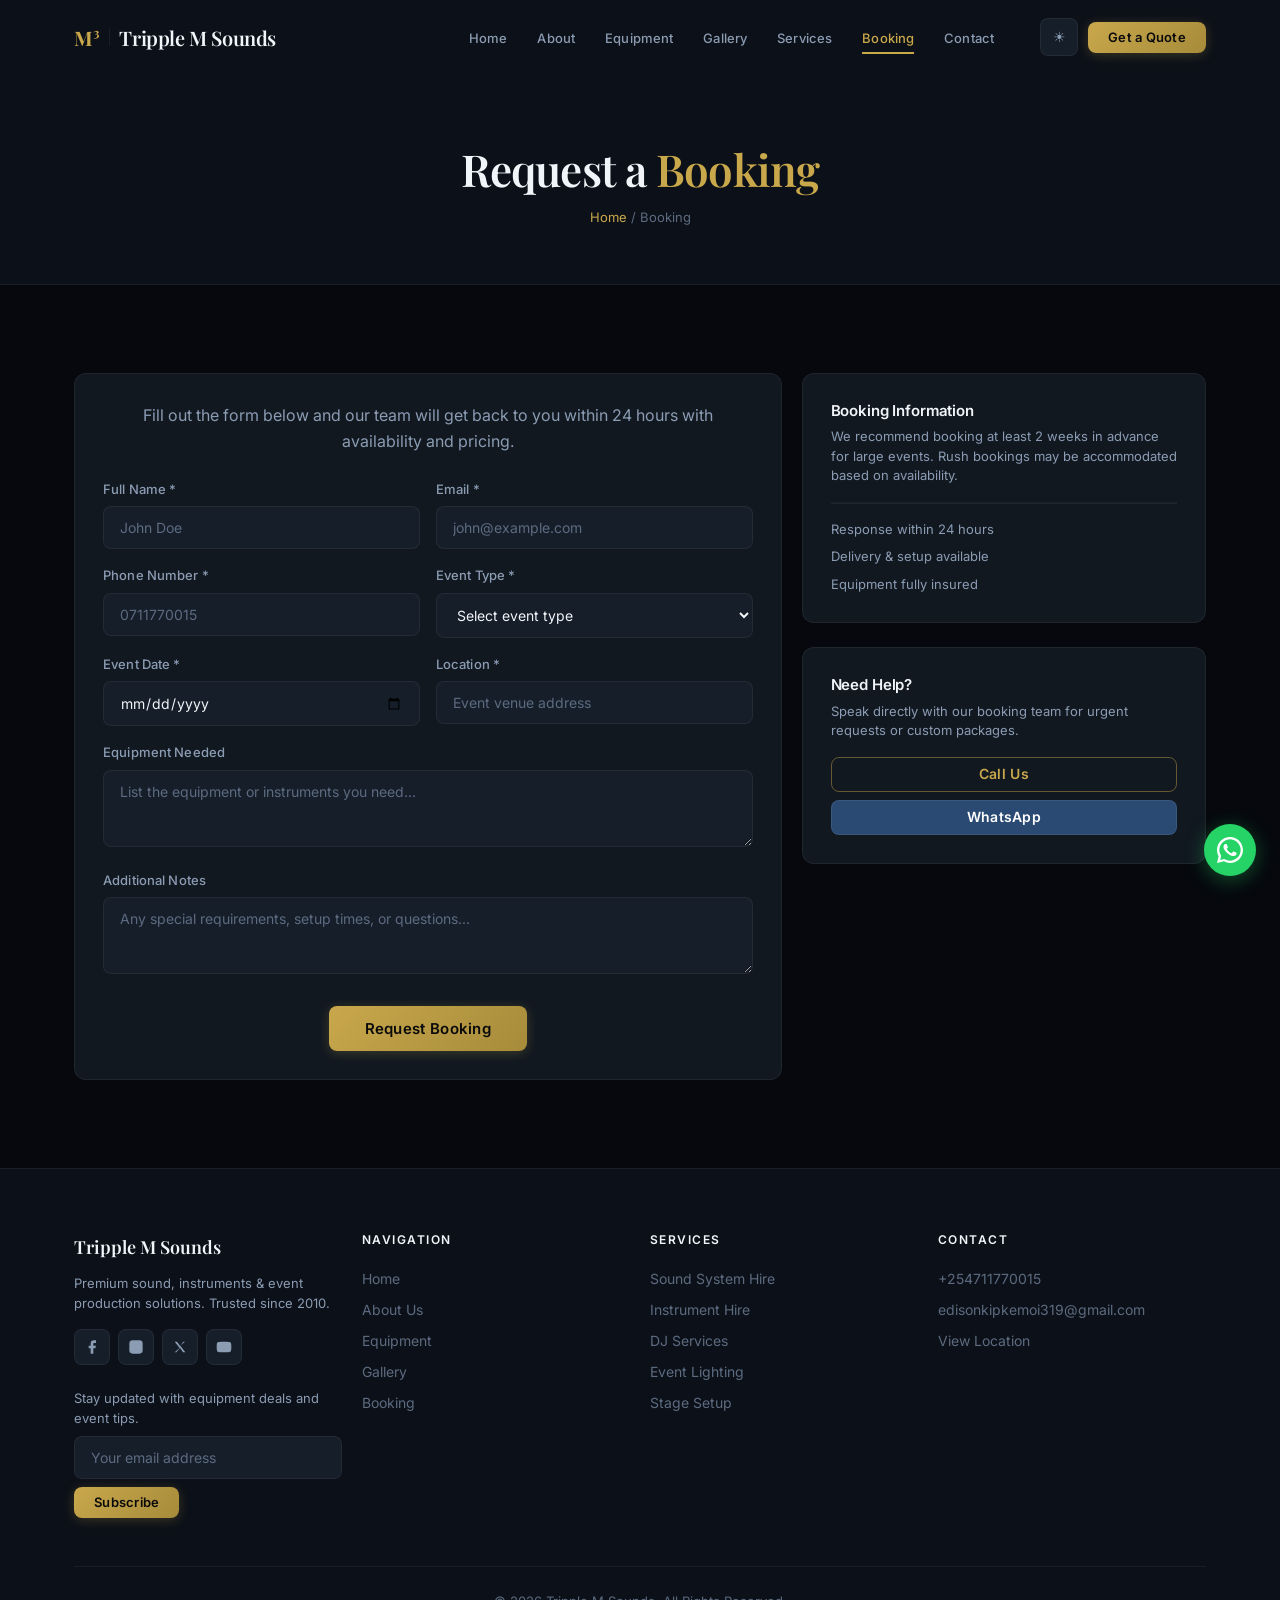
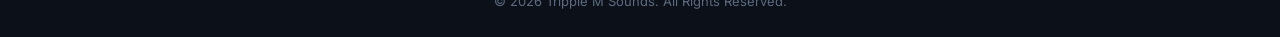
==== commit 98ba58e0: "g" ====
--- a/booking.html
+++ b/booking.html
@@ -54,8 +54,8 @@
           <div class="glass-card fade-in">
             <h5 class="mb-3" style="font-family:var(--font-body);font-size:0.9375rem;">Need Help?</h5>
             <p class="text-secondary text-small mb-3">Speak directly with our booking team for urgent requests or custom packages.</p>
-            <a href="tel:+27711770015" class="btn-outline-gold w-100 text-center mb-2" style="display:block;padding:0.6rem;">Call Us</a>
-            <a href="https://wa.me/27711770015" class="btn-blue w-100 text-center" style="display:block;padding:0.6rem;" target="_blank" rel="noopener">WhatsApp</a>
+            <a href="tel:+254711770015" class="btn-outline-gold w-100 text-center mb-2" style="display:block;padding:0.6rem;">Call Us</a>
+            <a href="https://wa.me/+254711770015" class="btn-blue w-100 text-center" style="display:block;padding:0.6rem;" target="_blank" rel="noopener">WhatsApp</a>
           </div>
         </div>
       </div>
